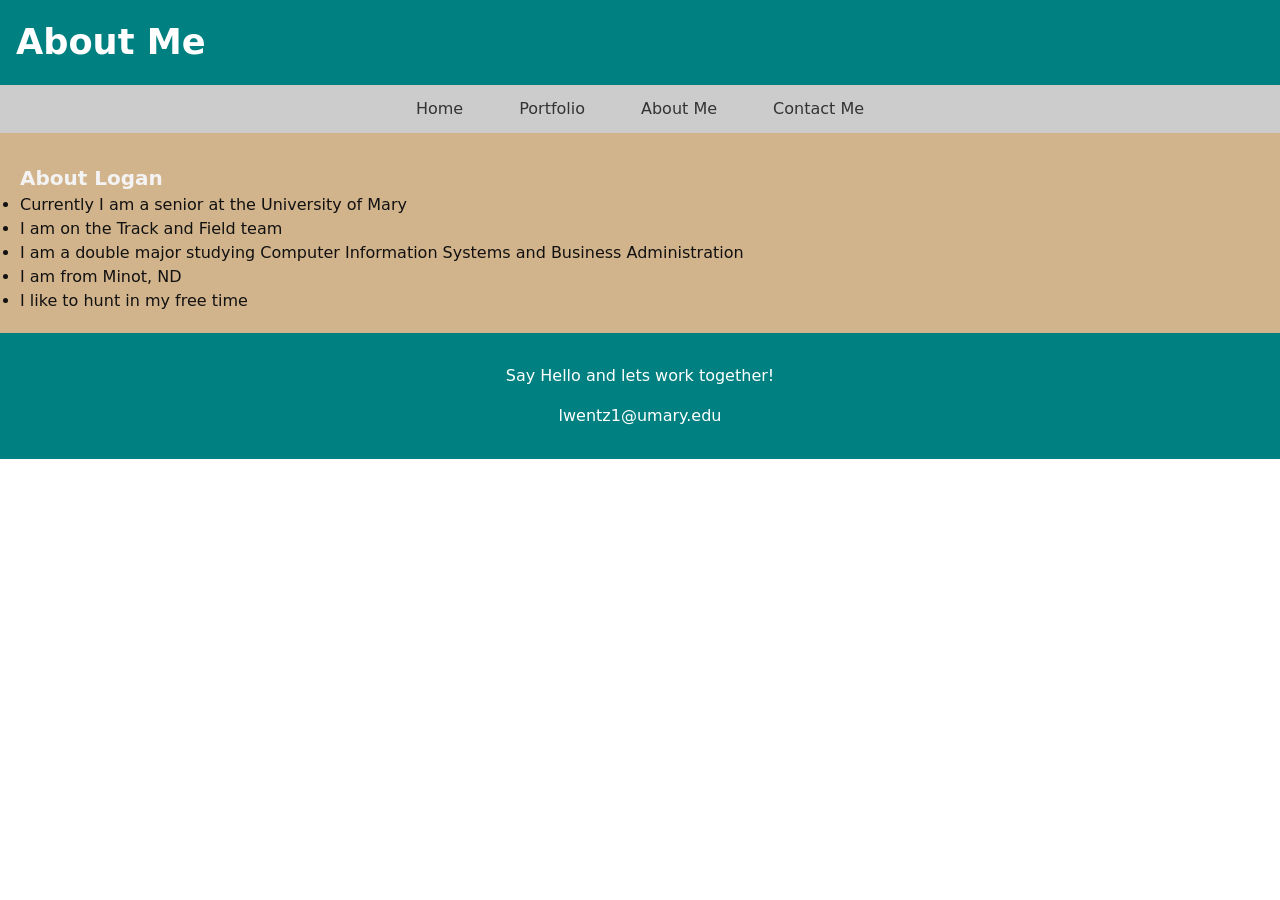
==== about.html @ aa690041 "Initial commit" ====
<!DOCTYPE html>
<!--
Logan Wentz
About Me HTML file
Date: 9-23-2025
-->

<html lang="en">

<head>
    <meta charset="UTF-8">
    <meta name="viewport" content="width=device-width, initial-scale=1.0">
    <title>About Me</title>
    <link rel="stylesheet" href="styles/styles.css">
</head>

<body>
    <header>
        <div class="header-content">
            <h1>About Me</h1>
        </div>
        <nav id="navigation" aria-label="Main navigation">
            <ul>
                <li><a href="index.html">Home</a></li>
                <li><a href="portfolio.html">Portfolio</a></li>
                <li><a href="about.html">About Me</a></li>
                <li><a href="contact.html">Contact Me</a></li>
            </ul>
        </nav>
    </header>
    <!--This will be the main section of the file-->
    <main>
        <section id="about-me" aria-labelledby="about-heading">
            <h2 id="about-heading">About Logan</h2>
            <ul>
                <li>Currently I am a senior at the University of Mary</li>
                <li>I am on the Track and Field team</li>
                <li>I am a double major studying Computer Information Systems and Business Administration</li>
                <li>I am from Minot, ND</li>
                <li>I like to hunt in my free time</li>
            </ul>
        </section>

    </main>
    <footer>
        <p>Say Hello and lets work together!</p>
        <p><a href="mailto:lwentz1@umary.edu">lwentz1@umary.edu</a></p>
    </footer>
</body>

</html>
---- styles/styles.css ----
/*
Logan Wentz
Styles CSS file
Date: 10-13-2025
*/

/* we could center an image element by setting margin-left: auto;
  margin-right: auto;*/

/* Modern minimal reset */
:root {
  box-sizing: border-box;
}

*,
*::before,
*::after {
  box-sizing: inherit;
}

html,
body {
  height: 100%;
}

/* Header styles */
h1 {
  font-size: 2.2rem;
  margin: 0;
  color: white;
}

h2 {
  font-size: 1.25rem;
  margin: 10px 0 0 0;
  color: #f3f3f3;
}

.header-content {
  display: flex;
  align-items: center;
  justify-content: space-between;
  gap: 1rem;
  background-color: #008080;
  /* teal */
  padding: 1rem;
}

.portfolio-picture {
  /* fluid, responsive size: min 88px, preferred 12vw, max 320px */
  width: clamp(88px, 12vw, 320px);
  aspect-ratio: 1 / 1;
  border: 3px solid white;
  border-radius: 50%;
  object-fit: cover;
  flex-shrink: 0;
}

body {
  margin: 0;
  line-height: 1.5;
  background: #fff;
  color: #111;
  font-family: system-ui, -apple-system, "Segoe UI", Roboto, "Helvetica Neue", Arial, "Noto Sans", "Apple Color Emoji", "Segoe UI Emoji", "Segoe UI Symbol";
}

/* make images and videos responsive */
img,
picture,
video,
canvas,
svg {
  display: block;
  max-width: 100%;
}

/* remove default list padding */
ul,
ol {
  padding: 0;
  margin: 0;
}

/* Navigation styles */
nav ul {
  list-style: none;
  display: flex;
  flex-wrap: wrap;
  justify-content: center;
  gap: 1.5rem;
  padding: 0.75rem 1rem;
  background-color: #CBCCCB;
  margin: 0;
}

nav li {
  margin: 0;
}

nav a {
  text-decoration: none;
  color: #333;
  padding: 0.5rem 1rem;
  transition: color 0.3s ease;
}

nav a:hover {
  color: #666;
}

/* Main content styles */
main {
  padding: 20px;
  font-style: normal;
  background-color: #D2B48C;
}

.hero {
  display: flex;
  align-items: center;
  gap: 2rem;
  justify-content: space-between;
  max-width: 1200px;
  margin: 0 auto 1.5rem auto;
}

.profile-figure {
  margin: 0;
}

.hero .introduction {
  flex: 1 1 60%;
}

.hero .profile-figure {
  flex: 0 0 auto;
  /* don't grow, don't shrink */
  margin-left: auto;
  /* push to the right */
}

.introduction {
  font-size: 1.2rem;
  line-height: 1.6;
  max-width: 400px;
}

.Skills {
  list-style: none;
  line-height: 1.6;
  display: flex;
  gap: .5rem;
}

.linkedin {
  color: black;
  text-decoration: none;
  font-size: 1.2rem;
  line-height: 1.6;
  max-width: 400px;
}

/* Footer styles */
footer {
  text-align: center;
  padding: 1rem;
  background-color: #008080;
  color: white;
  padding: 15px 0;
}

footer a:hover {
  color: white;
  text-decoration: underline;
}

footer p a {
  color: white;
  margin: 0;
  text-decoration: none;
}

/* Responsive tweaks */
@media (max-width: 800px) {
  .header-content {
    flex-direction: column;
    align-items: flex-start;
  }

  .hero {
    flex-direction: column;
    align-items: flex-start;
  }

  .portfolio-picture {
    width: clamp(72px, 28vw, 140px);
    align-self: flex-end;
    /* put image to the right */
    margin-top: 0.5rem;
  }

  h1 {
    font-size: 1.6rem;
  }

  nav ul {
    flex-direction: column;
    gap: 0.5rem;
    align-items: stretch;
  }

  nav a {
    display: block;
    text-align: center;
    padding: 0.6rem 0.75rem;
  }

  main {
    padding: 12px;
  }
}

@media (min-width: 1200px) {

  /* larger profile image on wide screens */
  .portfolio-picture {
    width: clamp(140px, 18vw, 420px);
  }
}
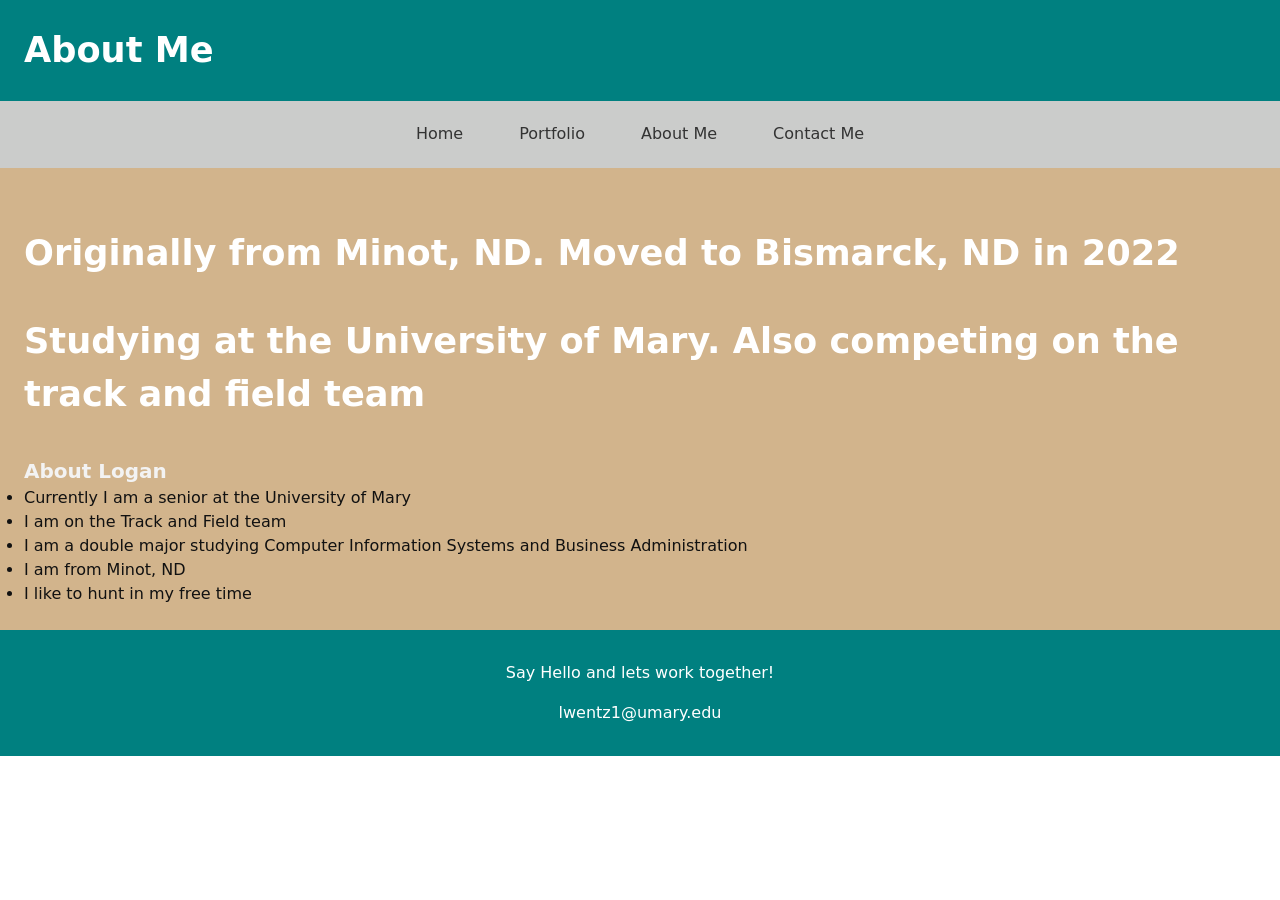
==== commit dd404f0c: "testing new media format" ====
--- a/about.html
+++ b/about.html
@@ -30,7 +30,11 @@
     </header>
     <!--This will be the main section of the file-->
     <main>
-        <section id="about-me" aria-labelledby="about-heading">
+        <h1>
+            <p>Originally from Minot, ND. Moved to Bismarck, ND in 2022</p>
+            <p>Studying at the University of Mary. Also competing on the track and field team</p>
+        </h1>
+        <section id="about me"  class="about-heading">
             <h2 id="about-heading">About Logan</h2>
             <ul>
                 <li>Currently I am a senior at the University of Mary</li>
--- a/styles/styles.css
+++ b/styles/styles.css
@@ -180,50 +180,146 @@
   text-decoration: none;
 }
 
-/* Responsive tweaks */
-@media (max-width: 800px) {
+/* Mobile-first: These are the base styles for mobile */
+.header-content {
+  flex-direction: column;
+  align-items: flex-start;
+}
+
+.hero {
+  flex-direction: column;
+  align-items: flex-start;
+  padding: 1rem;
+}
+
+.portfolio-picture {
+  width: clamp(72px, 28vw, 140px);
+  align-self: flex-end;
+  margin-top: 0.5rem;
+}
+
+h1 {
+  font-size: 1.6rem;
+}
+
+nav ul {
+  flex-direction: column;
+  gap: 0.5rem;
+  align-items: stretch;
+}
+
+nav a {
+  display: block;
+  text-align: center;
+  padding: 0.6rem 0.75rem;
+}
+
+main {
+  padding: 12px;
+}
+
+.Skills {
+  flex-wrap: wrap;
+  justify-content: flex-start;
+}
+
+/* Tablet (portrait) */
+@media (min-width: 600px) {
   .header-content {
-    flex-direction: column;
-    align-items: flex-start;
+    flex-direction: row;
+    align-items: center;
+  }
+
+  nav ul {
+    flex-direction: row;
+    justify-content: center;
+    gap: 1rem;
+  }
+
+  .portfolio-picture {
+    width: clamp(100px, 15vw, 200px);
+  }
+
+  .Skills {
+    gap: 1rem;
+  }
+
+  main {
+    padding: 1.5rem;
+  }
+}
+
+/* Tablet (landscape) */
+@media (min-width: 900px) {
+  .header-content {
+    padding: 1.5rem;
   }
 
   .hero {
-    flex-direction: column;
-    align-items: flex-start;
+    flex-direction: row;
+    gap: 3rem;
+    padding: 2rem;
   }
 
   .portfolio-picture {
-    width: clamp(72px, 28vw, 140px);
-    align-self: flex-end;
-    /* put image to the right */
-    margin-top: 0.5rem;
+    width: clamp(120px, 16vw, 280px);
   }
 
   h1 {
-    font-size: 1.6rem;
+    font-size: 2rem;
+  }
+
+  .introduction {
+    max-width: 500px;
+  }
+}
+
+/* Desktop */
+@media (min-width: 1200px) {
+  .hero {
+    max-width: 1200px;
+    margin: 0 auto;
+    padding: 3rem 2rem;
+  }
+
+  .portfolio-picture {
+    width: clamp(140px, 18vw, 320px);
+  }
+
+  .introduction {
+    max-width: 600px;
+  }
+
+  h1 {
+    font-size: 2.2rem;
   }
 
   nav ul {
-    flex-direction: column;
-    gap: 0.5rem;
-    align-items: stretch;
-  }
-
-  nav a {
-    display: block;
-    text-align: center;
-    padding: 0.6rem 0.75rem;
+    gap: 2rem;
+  }
+}
+
+/* Large Desktop */
+@media (min-width: 1600px) {
+  .hero {
+    max-width: 1400px;
+    padding: 4rem 2rem;
+  }
+
+  .portfolio-picture {
+    width: clamp(180px, 20vw, 380px);
+  }
+
+  .introduction {
+    max-width: 700px;
   }
 
   main {
-    padding: 12px;
-  }
-}
-
-@media (min-width: 1200px) {
-
-  /* larger profile image on wide screens */
-  .portfolio-picture {
-    width: clamp(140px, 18vw, 420px);
+    padding: 2rem;
+  }
+
+  .Skills {
+    gap: 1.5rem;
+    font-size: 1.1rem;
   }
 }
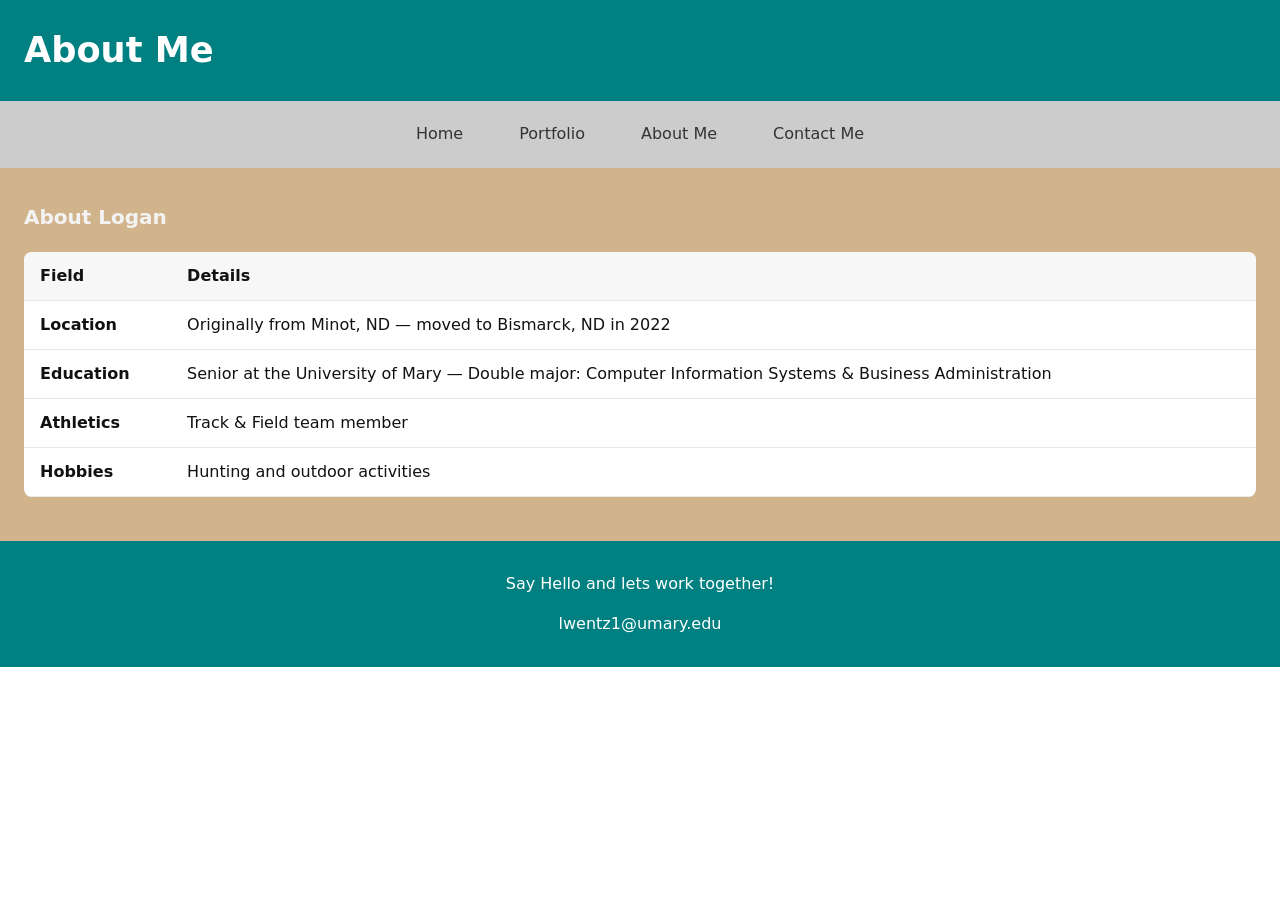
==== commit b0333bda: "refactor: update about and contact pages with structured layouts and new styles" ====
--- a/about.html
+++ b/about.html
@@ -30,19 +30,39 @@
     </header>
     <!--This will be the main section of the file-->
     <main>
-        <h1>
-            <p>Originally from Minot, ND. Moved to Bismarck, ND in 2022</p>
-            <p>Studying at the University of Mary. Also competing on the track and field team</p>
-        </h1>
-        <section id="about me"  class="about-heading">
+        <section class="about-table-section" aria-labelledby="about-heading">
             <h2 id="about-heading">About Logan</h2>
-            <ul>
-                <li>Currently I am a senior at the University of Mary</li>
-                <li>I am on the Track and Field team</li>
-                <li>I am a double major studying Computer Information Systems and Business Administration</li>
-                <li>I am from Minot, ND</li>
-                <li>I like to hunt in my free time</li>
-            </ul>
+
+            <div class="table-wrapper">
+                <table class="about-table">
+                    <caption class="visually-hidden">Summary of personal details for Logan Wentz</caption>
+                    <thead>
+                        <tr>
+                            <th scope="col">Field</th>
+                            <th scope="col">Details</th>
+                        </tr>
+                    </thead>
+                    <tbody>
+                        <tr>
+                            <th scope="row">Location</th>
+                            <td>Originally from Minot, ND — moved to Bismarck, ND in 2022</td>
+                        </tr>
+                        <tr>
+                            <th scope="row">Education</th>
+                            <td>Senior at the University of Mary — Double major: Computer Information Systems &amp;
+                                Business Administration</td>
+                        </tr>
+                        <tr>
+                            <th scope="row">Athletics</th>
+                            <td>Track &amp; Field team member</td>
+                        </tr>
+                        <tr>
+                            <th scope="row">Hobbies</th>
+                            <td>Hunting and outdoor activities</td>
+                        </tr>
+                    </tbody>
+                </table>
+            </div>
         </section>
 
     </main>
--- a/styles/styles.css
+++ b/styles/styles.css
@@ -115,6 +115,48 @@
   background-color: #D2B48C;
 }
 
+/* Project Grid styles */
+.projects-grid {
+  display: grid;
+  grid-template-columns: repeat(2, 1fr);
+  grid-template-rows: repeat(3, minmax(200px, auto));
+  gap: 2rem;
+  padding: 2rem;
+  max-width: 1200px;
+  margin: 0 auto;
+}
+
+.project-card {
+  background: white;
+  border-radius: 8px;
+  padding: 1.5rem;
+  box-shadow: 0 4px 8px rgba(0, 0, 0, 0.1), 0 6px 20px rgba(0, 0, 0, 0.08);
+  transition: transform 0.3s ease, box-shadow 0.3s ease;
+}
+
+.project-card:hover {
+  transform: translateY(-5px);
+  box-shadow: 0 6px 12px rgba(0, 0, 0, 0.15), 0 8px 24px rgba(0, 0, 0, 0.12);
+}
+
+.project-card img {
+  width: 100%;
+  height: 150px;
+  object-fit: cover;
+  border-radius: 4px;
+  margin-bottom: 1rem;
+}
+
+.project-card h3 {
+  margin: 0 0 0.5rem 0;
+  color: #333;
+}
+
+.project-card p {
+  margin: 0;
+  color: #666;
+}
+
 .hero {
   display: flex;
   align-items: center;
@@ -160,6 +202,94 @@
   max-width: 400px;
 }
 
+/* About table styles */
+.table-wrapper {
+  overflow-x: auto;
+  margin: 1.25rem 0;
+  border-radius: 8px;
+}
+
+.about-table {
+  width: 100%;
+  border-collapse: collapse;
+  background: #fff;
+  min-width: 360px;
+  box-shadow: 0 6px 18px rgba(0, 0, 0, 0.06), 0 2px 6px rgba(0, 0, 0, 0.04);
+}
+
+.about-table th,
+.about-table td {
+  padding: 0.75rem 1rem;
+  text-align: left;
+  border-bottom: 1px solid #e9e9e9;
+}
+
+.about-table thead th {
+  background: #f7f7f7;
+  font-weight: 600;
+}
+
+.about-table tbody tr:hover {
+  background: rgba(0, 0, 0, 0.02);
+}
+
+.visually-hidden {
+  position: absolute !important;
+  height: 1px;
+  width: 1px;
+  overflow: hidden;
+  clip: rect(1px, 1px, 1px, 1px);
+  white-space: nowrap;
+  border: 0;
+  padding: 0;
+  margin: -1px;
+}
+
+@media (max-width: 480px) {
+
+  /* allow the table to scroll, but keep reasonable column widths */
+  .about-table th:first-child,
+  .about-table td:first-child {
+    width: 36%;
+  }
+}
+
+/* Layout for contact page: map + form side-by-side on wide screens */
+.contact-grid {
+  display: grid;
+  grid-template-columns: 1fr;
+  gap: 2rem;
+  max-width: 1200px;
+  margin: 0 auto;
+  padding: 1rem;
+}
+
+.contact-map iframe {
+  width: 100%;
+  height: 100%;
+  min-height: 320px;
+  border: 0;
+  display: block;
+  border-radius: 8px;
+  box-shadow: 0 6px 14px rgba(0, 0, 0, 0.06);
+}
+
+.contact-grid .form-wrapper {
+  margin: 0;
+  align-self: start;
+}
+
+@media (min-width: 900px) {
+  .contact-grid {
+    grid-template-columns: 1fr 1fr;
+    align-items: start;
+  }
+
+  .contact-map iframe {
+    min-height: 420px;
+  }
+}
+
 /* Footer styles */
 footer {
   text-align: center;
@@ -181,9 +311,96 @@
 }
 
 /* Mobile-first: These are the base styles for mobile */
-.header-content {
+@media (max-width: 768px) {
+  .projects-grid {
+    grid-template-columns: 1fr;
+    padding: 1rem;
+    gap: 1.5rem;
+  }
+
+  .header-content {
+    flex-direction: column;
+    align-items: flex-start;
+  }
+}
+
+/* Contact form styles */
+.form-wrapper {
+  max-width: 900px;
+  margin: 1.5rem auto;
+  padding: 1rem;
+}
+
+.contact-form {
+  display: grid;
+  grid-template-columns: 1fr 1fr;
+  gap: 1rem;
+  background: #fff;
+  padding: 1.25rem;
+  border-radius: 8px;
+  box-shadow: 0 6px 18px rgba(0, 0, 0, 0.06);
+}
+
+.contact-form .form-row {
+  display: flex;
   flex-direction: column;
-  align-items: flex-start;
+}
+
+.contact-form .form-row.full-width {
+  grid-column: 1 / -1;
+}
+
+.contact-form label {
+  font-weight: 600;
+  margin-bottom: 0.5rem;
+}
+
+.contact-form input,
+.contact-form select,
+.contact-form textarea {
+  padding: 0.6rem 0.75rem;
+  border: 1px solid #ddd;
+  border-radius: 6px;
+  font-size: 1rem;
+}
+
+.contact-form textarea {
+  resize: vertical;
+}
+
+.form-actions {
+  display: flex;
+  gap: 0.75rem;
+  justify-content: flex-end;
+}
+
+.btn-submit,
+.btn-reset {
+  padding: 0.6rem 1rem;
+  border-radius: 6px;
+  border: none;
+  cursor: pointer;
+  font-weight: 600;
+}
+
+.btn-submit {
+  background: #008080;
+  color: #fff;
+}
+
+.btn-reset {
+  background: #f0f0f0;
+  color: #333;
+}
+
+@media (max-width: 700px) {
+  .contact-form {
+    grid-template-columns: 1fr;
+  }
+
+  .form-actions {
+    justify-content: stretch;
+  }
 }
 
 .hero {
@@ -248,6 +465,15 @@
     padding: 1.5rem;
   }
 }
+
+/* Mobile Viewport */
+@media (min-width: 769px) {
+  .header-content {
+    padding: 10px;
+  }
+}
+
+
 
 /* Tablet (landscape) */
 @media (min-width: 900px) {
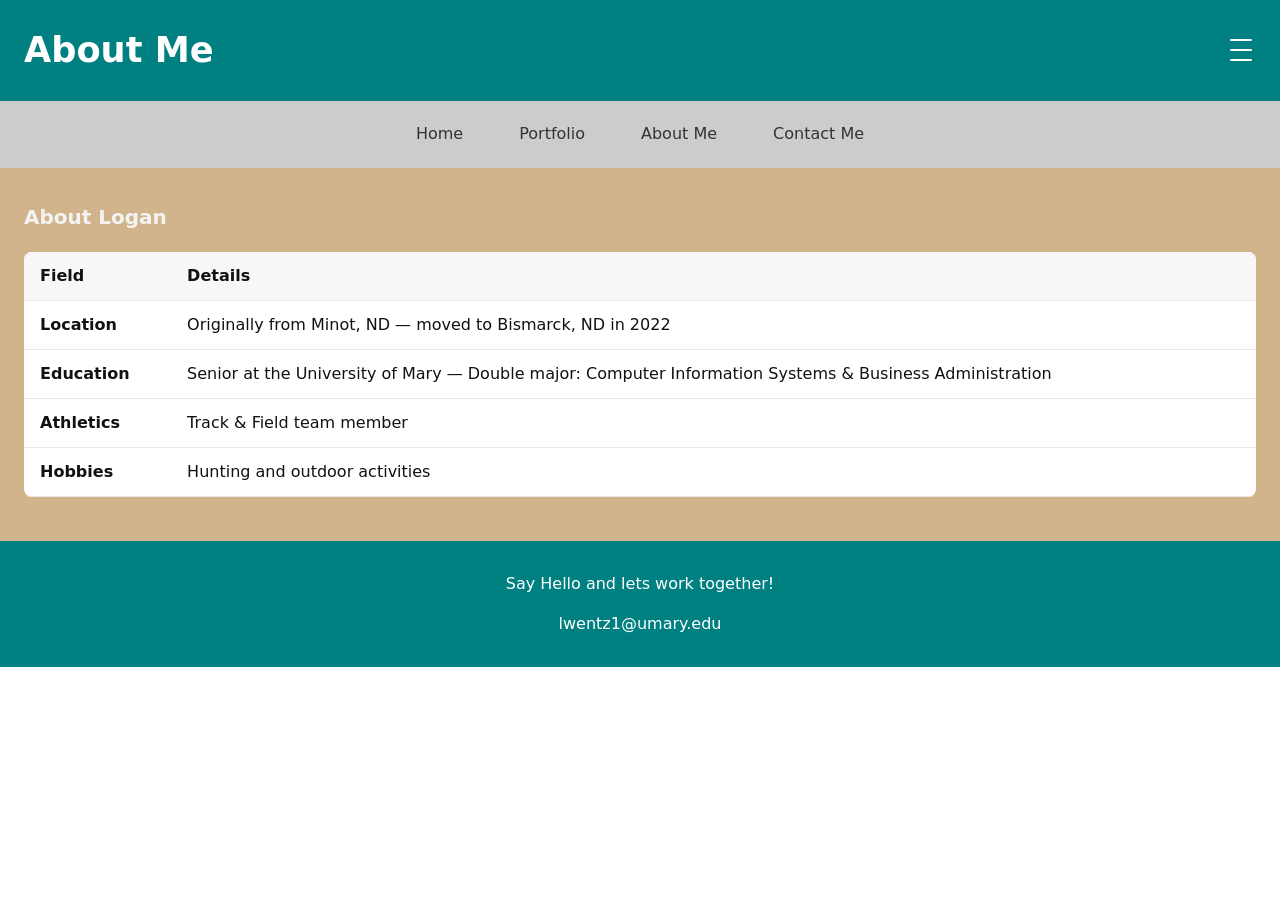
==== commit dd868bbf: "Add hamburger toggle functionality to script.js - Moved hamburger toggle logic from scpit.js to scri" ====
--- a/about.html
+++ b/about.html
@@ -11,6 +11,18 @@
     <meta charset="UTF-8">
     <meta name="viewport" content="width=device-width, initial-scale=1.0">
     <title>About Me</title>
+    <meta name="description"
+        content="About Logan Wentz — University of Mary student, track & field athlete, studying Computer Information Systems and Business Administration.">
+    <meta name="keywords"
+        content="Logan Wentz, about, University of Mary, track and field, Computer Information Systems, Business Administration">
+    <meta name="author" content="Logan Wentz">
+    <meta property="og:title" content="About — Logan Wentz">
+    <meta property="og:description" content="Learn more about Logan — education, athletics, and interests.">
+    <meta property="og:type" content="profile">
+    <meta property="og:image" content="images/me.jpeg">
+    <meta name="twitter:card" content="summary">
+    <meta name="twitter:title" content="About — Logan Wentz">
+    <meta name="twitter:description" content="Learn more about Logan — education, athletics, and interests.">
     <link rel="stylesheet" href="styles/styles.css">
 </head>
 
@@ -18,6 +30,11 @@
     <header>
         <div class="header-content">
             <h1>About Me</h1>
+            <button class="hamburger" aria-label="Menu" aria-expanded="false" aria-controls="navigation" type="button">
+                <span class="bar"></span>
+                <span class="bar"></span>
+                <span class="bar"></span>
+            </button>
         </div>
         <nav id="navigation" aria-label="Main navigation">
             <ul>
@@ -70,6 +87,7 @@
         <p>Say Hello and lets work together!</p>
         <p><a href="mailto:lwentz1@umary.edu">lwentz1@umary.edu</a></p>
     </footer>
+    <script src="scripts/script.js"></script>
 </body>
 
 </html>
--- a/styles/styles.css
+++ b/styles/styles.css
@@ -101,11 +101,27 @@
   text-decoration: none;
   color: #333;
   padding: 0.5rem 1rem;
-  transition: color 0.3s ease;
-}
-
-nav a:hover {
-  color: #666;
+  display: inline-block;
+  transition: color 0.18s ease, transform 0.15s ease, box-shadow 0.18s ease;
+}
+
+/* Subtle lift and focus styles for nav items */
+nav a:hover,
+nav a:focus-visible {
+  transform: translateY(-3px) scale(1.02);
+  color: #444;
+  box-shadow: 0 6px 14px rgba(0, 0, 0, 0.06);
+  outline: none;
+}
+
+nav a:active {
+  transform: translateY(0) scale(0.995);
+  box-shadow: none;
+}
+
+/* Accessible focus ring */
+nav a:focus-visible {
+  box-shadow: 0 0 0 4px rgba(0, 128, 128, 0.12), 0 6px 14px rgba(0, 0, 0, 0.04);
 }
 
 /* Main content styles */
@@ -200,6 +216,27 @@
   font-size: 1.2rem;
   line-height: 1.6;
   max-width: 400px;
+}
+
+/* Hamburger button (desktop-only) */
+.hamburger {
+  display: none;
+  /* mobile-first: hidden on small screens */
+  background: transparent;
+  border: none;
+  padding: 0.25rem;
+  cursor: pointer;
+  align-self: center;
+}
+
+.hamburger .bar {
+  display: block;
+  width: 22px;
+  height: 2px;
+  background: white;
+  margin: 4px 0;
+  border-radius: 2px;
+  transition: transform 0.2s ease, opacity 0.2s ease;
 }
 
 /* About table styles */
@@ -290,6 +327,15 @@
   }
 }
 
+/* Show hamburger on wider viewports (desktop) */
+@media (min-width: 769px) {
+  .hamburger {
+    display: inline-flex;
+    flex-direction: column;
+    justify-content: center;
+  }
+}
+
 /* Footer styles */
 footer {
   text-align: center;
